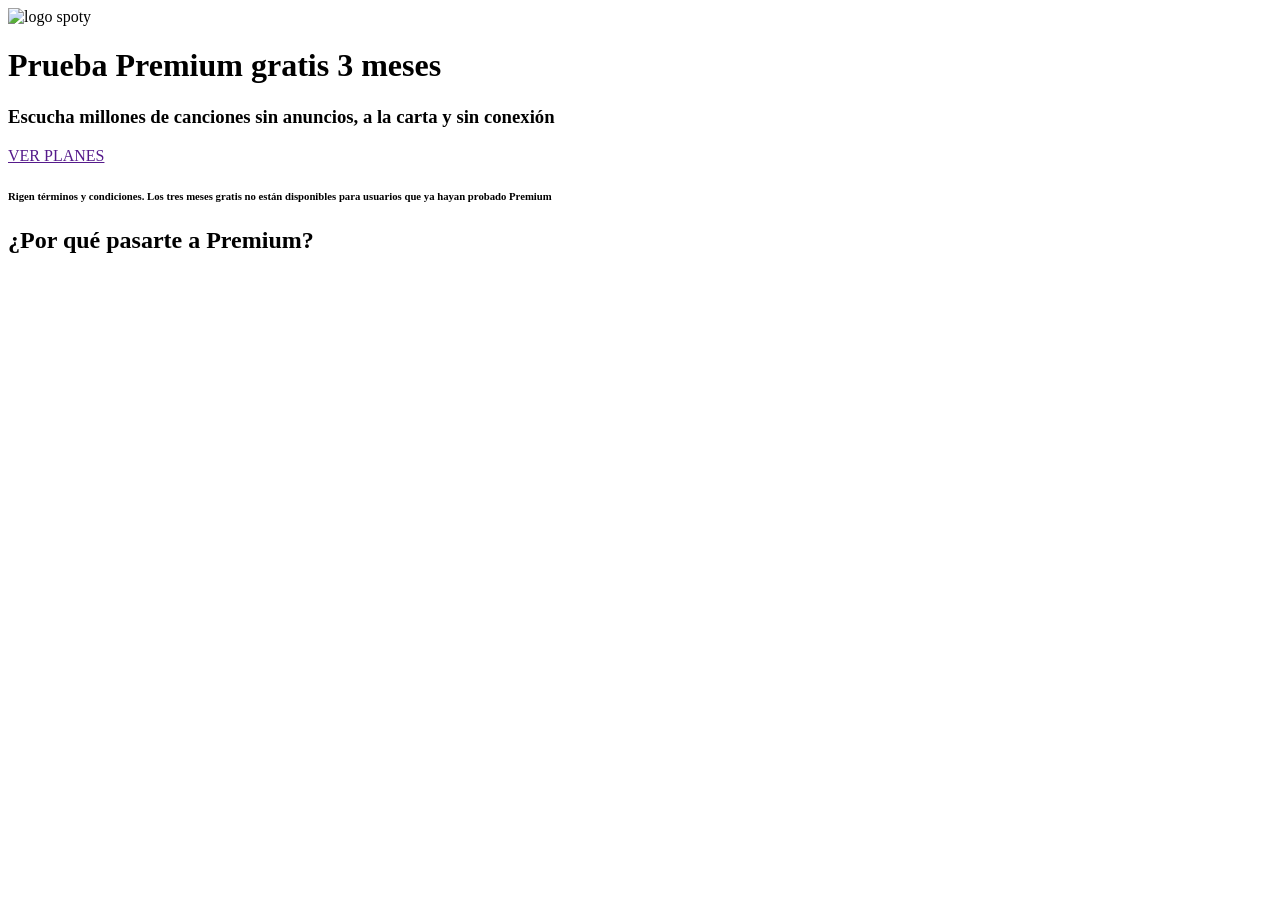
==== index.html @ 7352d700 "Spotify" ====
<!DOCTYPE html>
<html lang="en">
<head>
    <meta charset="UTF-8">
    <meta name="viewport" content="width=device-width, initial-scale=1.0">
    <title>Spotify</title>
</head>
<body>
    <header>
        <nav>
            <img src="./Spotify-Logo.wine.svg" alt="logo spoty">
        </nav>
    </header>
    <main>
        <h1> Prueba Premium gratis 3 meses </h1>
        <h3> Escucha millones de canciones sin anuncios, a la carta y sin conexión </h3>
        <a href=""> VER PLANES </a>
        <h6> Rigen términos y condiciones. Los tres meses gratis no están disponibles para usuarios que ya hayan probado Premium </h6>
        <section>
            <h2> ¿Por qué pasarte a Premium? </h2>
            
        </section>
    </main>
</body>
</html>
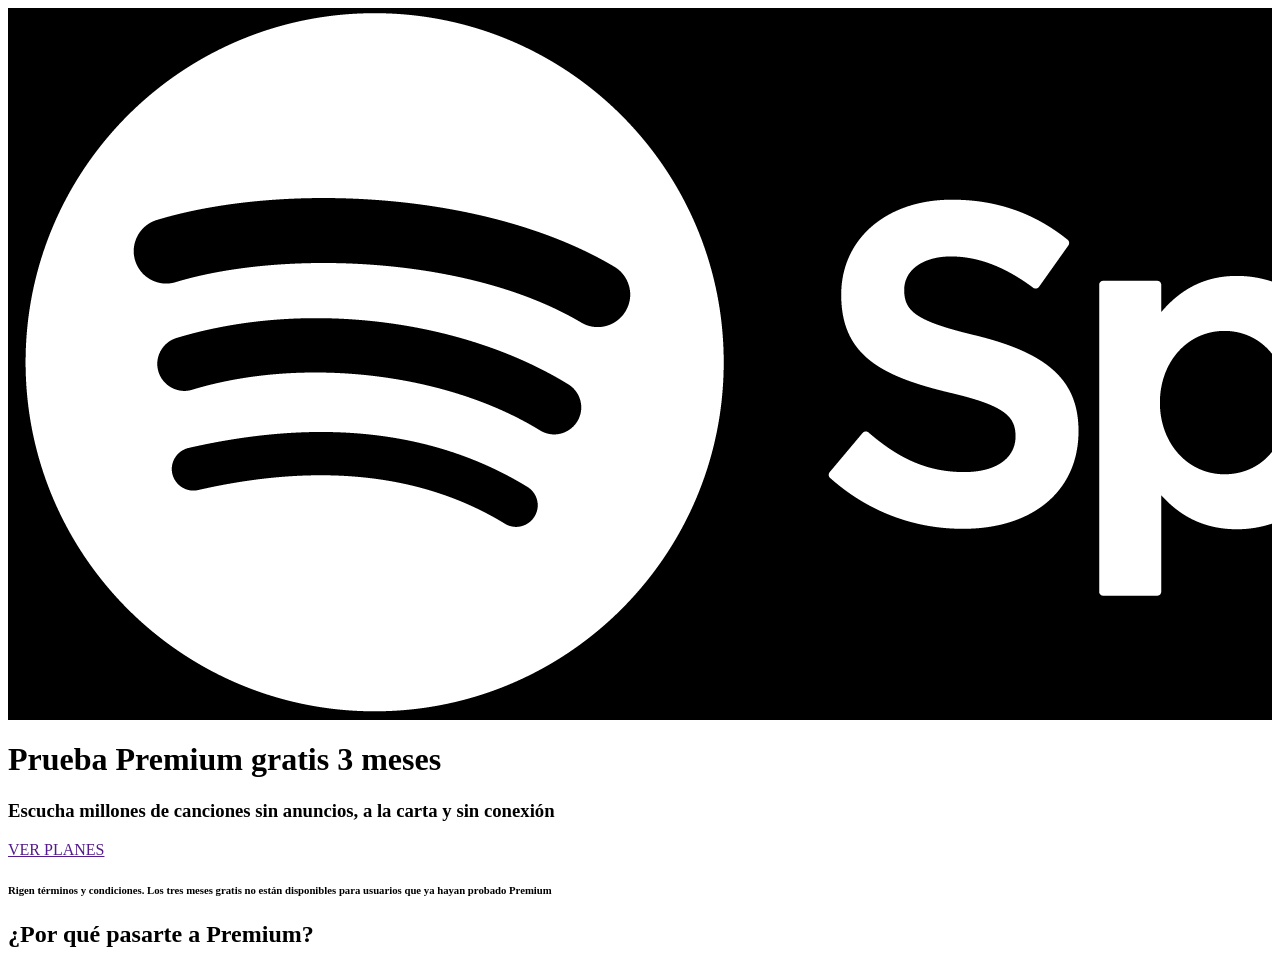
==== commit c9b04a52: "logo" ====
--- a/index.html
+++ b/index.html
@@ -1,15 +1,15 @@
-
 <!DOCTYPE html>
 <html lang="en">
 <head>
     <meta charset="UTF-8">
     <meta name="viewport" content="width=device-width, initial-scale=1.0">
     <title>Spotify</title>
+    <link rel="stylesheet" href="style.css">
 </head>
 <body>
     <header>
         <nav>
-            <img src="./Spotify-Logo.wine.svg" alt="logo spoty">
+            <img src="./html-spotify/images/logo.png" alt="logo spoty">
         </nav>
     </header>
     <main>
--- a/style.css
+++ b/style.css
@@ -0,0 +1,3 @@
+header {
+    background-color: black;
+}
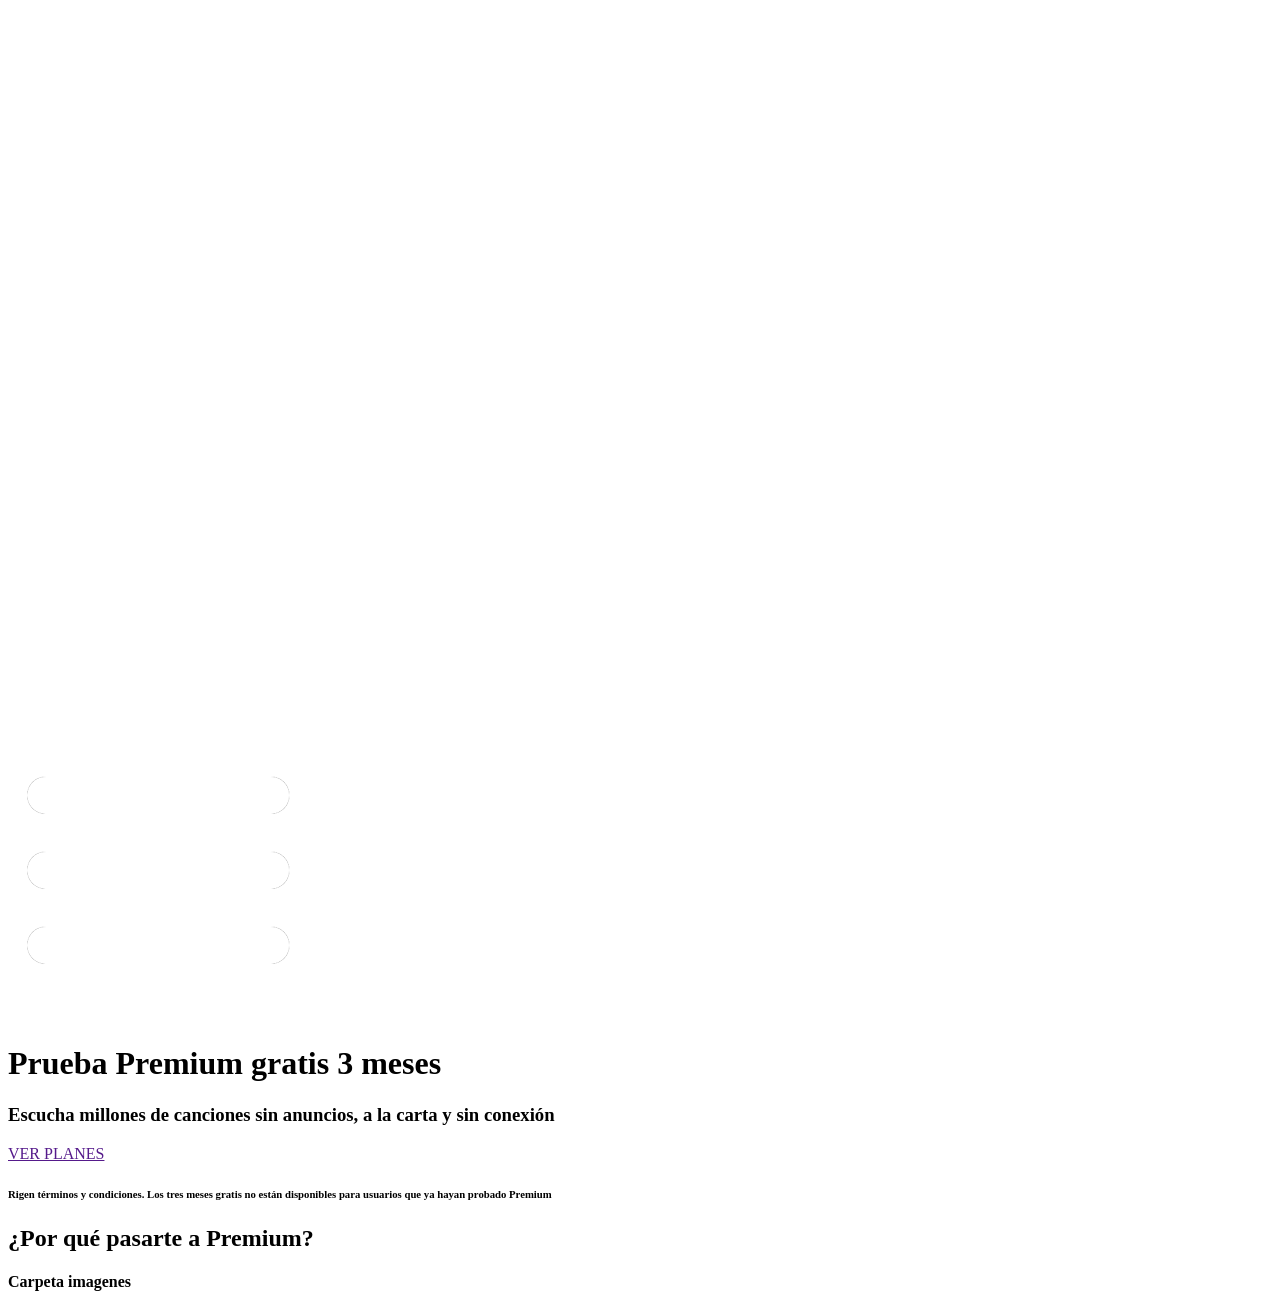
==== commit 0c226403: "descartar" ====
--- a/index.html
+++ b/index.html
@@ -1,15 +1,16 @@
+
 <!DOCTYPE html>
 <html lang="en">
 <head>
     <meta charset="UTF-8">
     <meta name="viewport" content="width=device-width, initial-scale=1.0">
     <title>Spotify</title>
-    <link rel="stylesheet" href="style.css">
 </head>
 <body>
     <header>
         <nav>
-            <img src="./html-spotify/images/logo.png" alt="logo spoty">
+            <img src="html-spotify/images/logo.png" alt="logo spoty">
+            <img src="html-spotify/images/menu-icon.png" alt="menu icono">
         </nav>
     </header>
     <main>
@@ -19,6 +20,7 @@
         <h6> Rigen términos y condiciones. Los tres meses gratis no están disponibles para usuarios que ya hayan probado Premium </h6>
         <section>
             <h2> ¿Por qué pasarte a Premium? </h2>
+            <h4>Carpeta imagenes</h4>
             
         </section>
     </main>
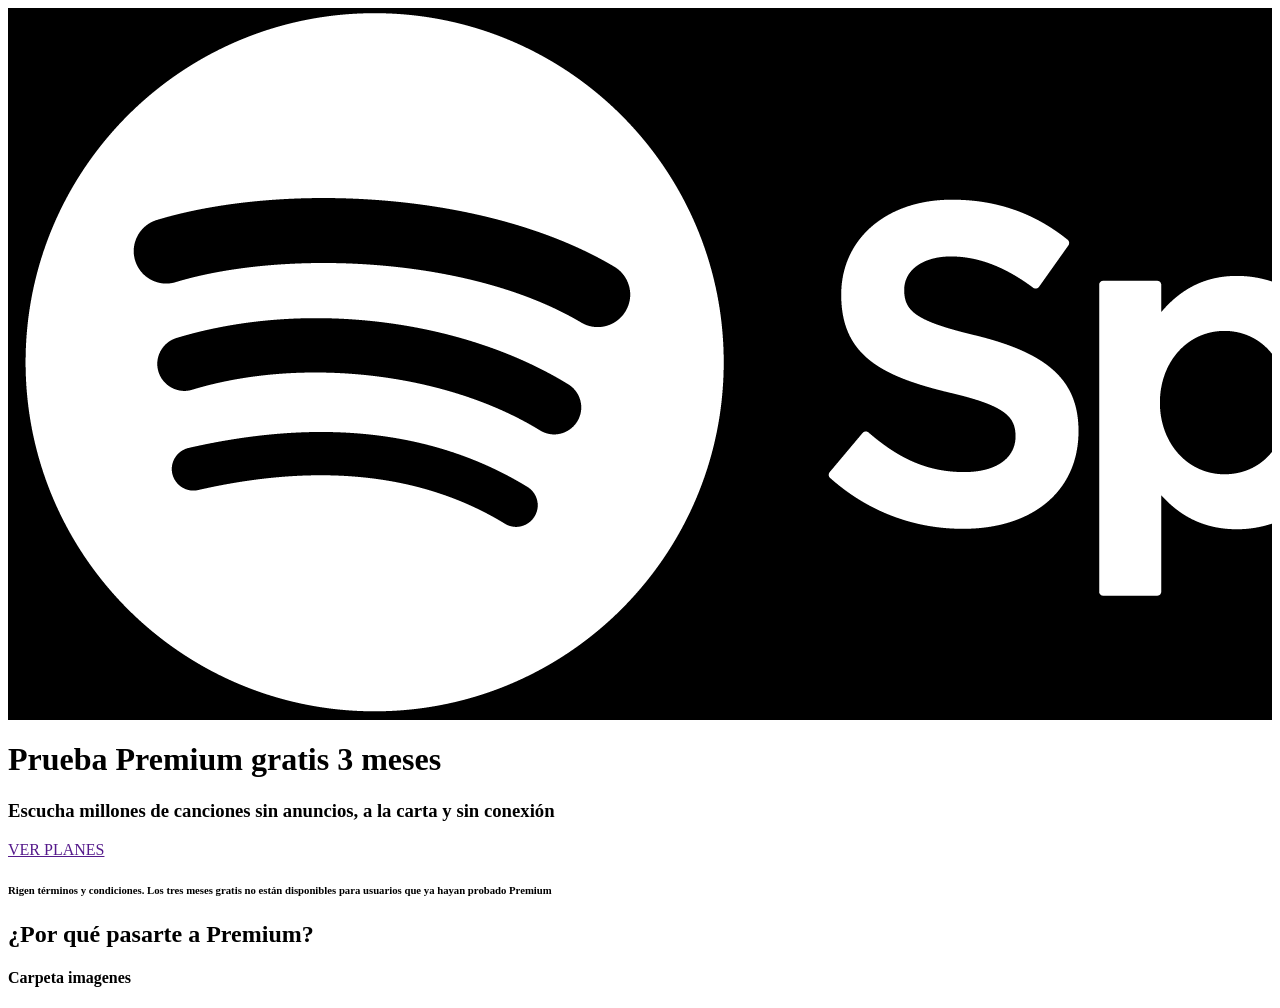
==== commit 93ca2af4: "folder images" ====
--- a/index.html
+++ b/index.html
@@ -1,16 +1,15 @@
-
 <!DOCTYPE html>
 <html lang="en">
 <head>
     <meta charset="UTF-8">
     <meta name="viewport" content="width=device-width, initial-scale=1.0">
     <title>Spotify</title>
+    <link rel="stylesheet" href="style.css">
 </head>
 <body>
     <header>
         <nav>
-            <img src="html-spotify/images/logo.png" alt="logo spoty">
-            <img src="html-spotify/images/menu-icon.png" alt="menu icono">
+            <img src="./html-spotify/images/logo.png" alt="logo spoty">
         </nav>
     </header>
     <main>
--- a/style.css
+++ b/style.css
@@ -0,0 +1,3 @@
+header {
+    background-color: black;
+}
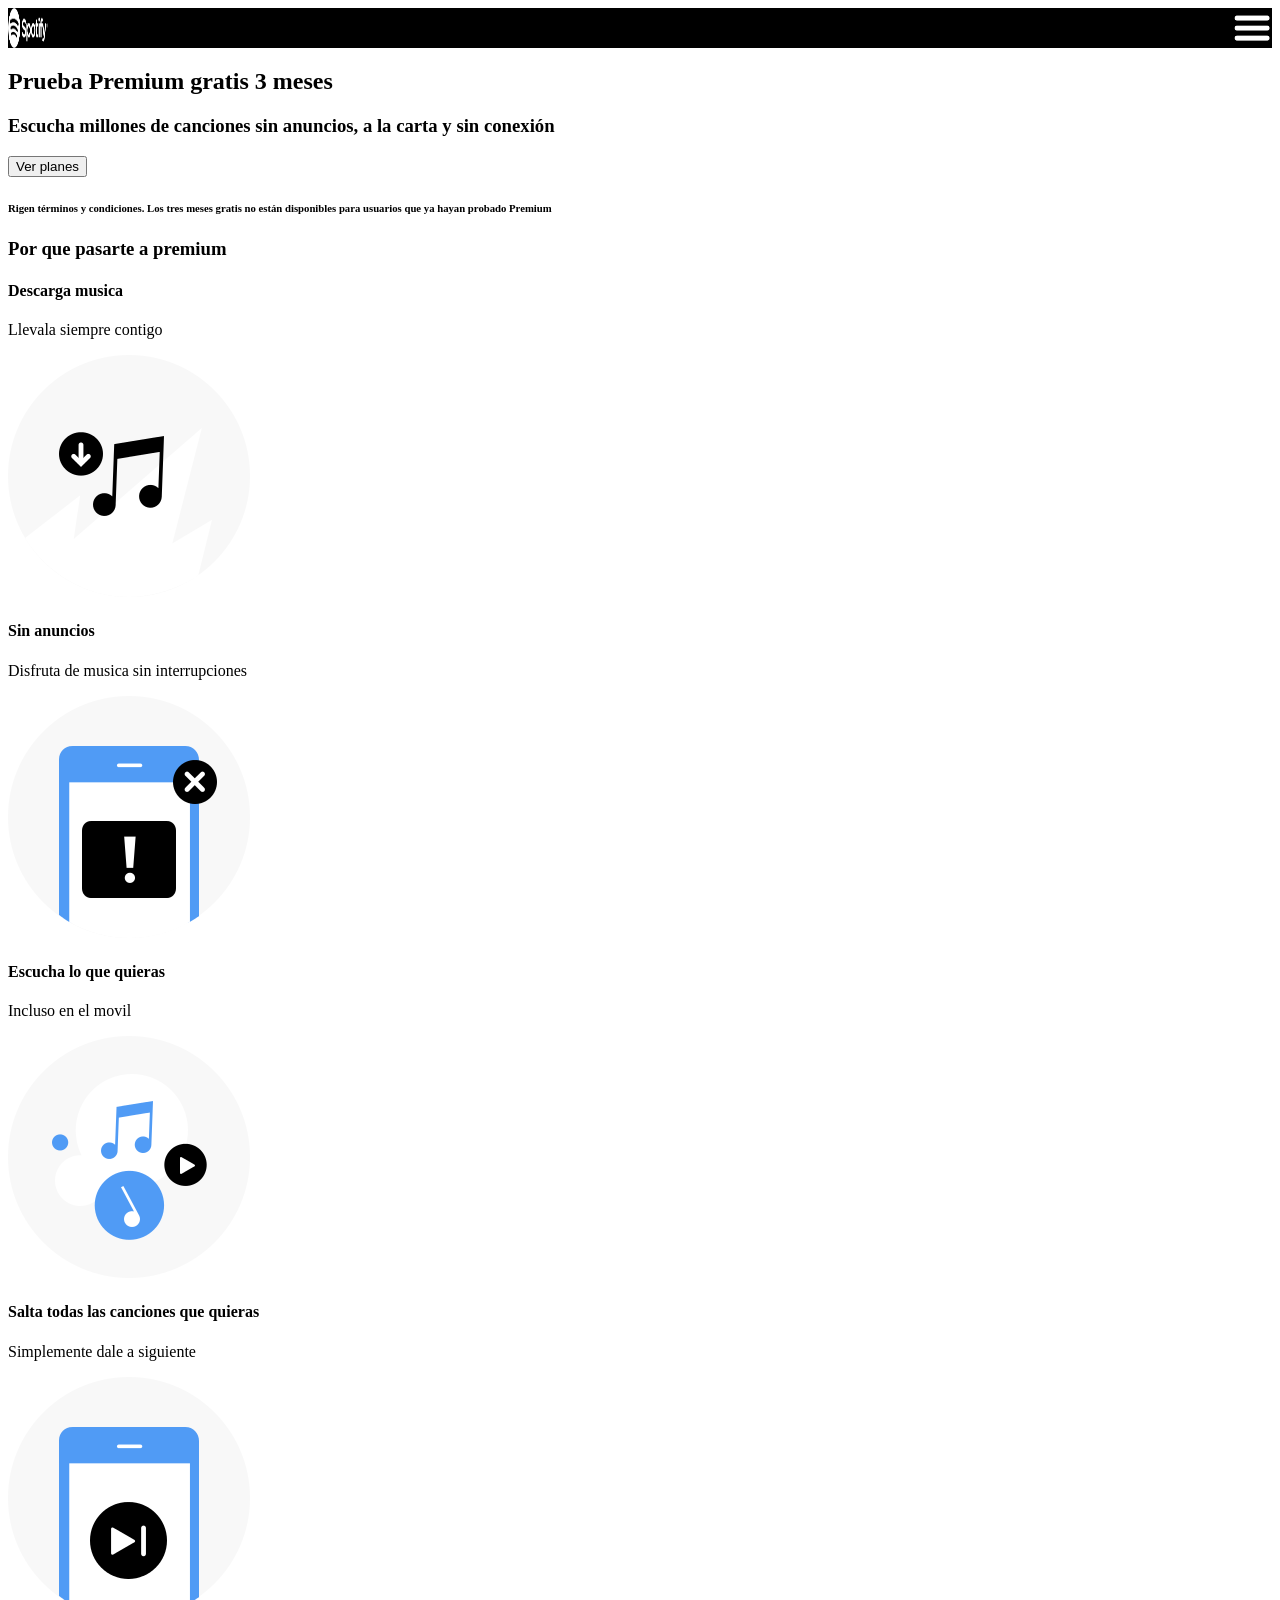
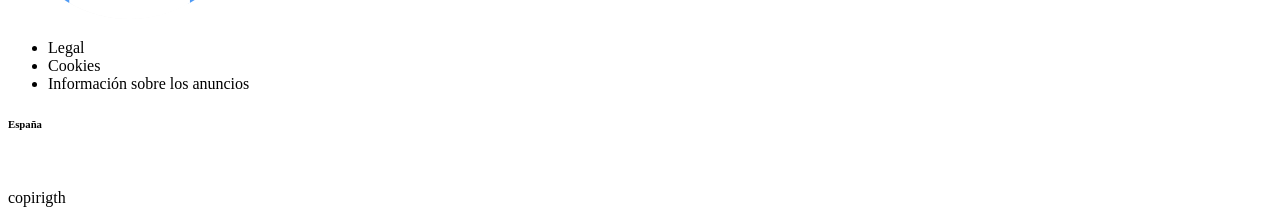
==== commit e8dcf6a7: "estructura" ====
--- a/index.html
+++ b/index.html
@@ -7,21 +7,80 @@
     <link rel="stylesheet" href="style.css">
 </head>
 <body>
-    <header>
-        <nav>
-            <img src="./html-spotify/images/logo.png" alt="logo spoty">
+    <header class="header">
+        <nav class="nav">
+            
+            <img src="./images/logo.png" alt="logo spoty" class="logo">
+            <img src="./images/menu-icon.png" alt="hamb" class="logo">
+            
+            <ul class="menu">
+                <li>Premium</li>
+                <li>Ayuda</li>
+                <li>Descargar</li>
+                <li>Registrarse</li>
+                <li>Iniciar sesión</li>
+            </ul>
         </nav>
     </header>
     <main>
-        <h1> Prueba Premium gratis 3 meses </h1>
-        <h3> Escucha millones de canciones sin anuncios, a la carta y sin conexión </h3>
-        <a href=""> VER PLANES </a>
-        <h6> Rigen términos y condiciones. Los tres meses gratis no están disponibles para usuarios que ya hayan probado Premium </h6>
         <section>
-            <h2> ¿Por qué pasarte a Premium? </h2>
-            <h4>Carpeta imagenes</h4>
+            <h1> Prueba Premium gratis 3 meses </h1>
+              
+            <h3> Escucha millones de canciones sin anuncios, a la carta y sin conexión </h3>
+            <button>Ver planes
+            </button>
+            <h6> Rigen términos y condiciones. Los tres meses gratis no están disponibles para usuarios que ya hayan probado Premium </h6>
+       
             
         </section>
+
+        <section>
+            <h3>Por que pasarte a premium</h3>
+
+            <article>
+                <h4>Descarga musica</h4>
+                <p> Llevala siempre contigo</p>
+                <img src="./images/benefit-1.png" alt="">
+            </article>
+
+            <article>
+                <h4>Sin anuncios</h4>
+                <p>Disfruta de musica sin interrupciones</p>
+                <img src="./images/benefit-2.png" alt="">
+
+            </article>
+
+            <article>
+                <h4>Escucha lo que quieras</h4>
+                <p>Incluso en el movil</p>
+                <img src="./images/benefit-3.png" alt="">
+            </article>
+
+            <article>
+                <h4>Salta todas las canciones que quieras</h4>
+                <p>Simplemente dale a siguiente</p>
+                <img src="./images/benefit-4.png" alt="">
+            </article>
+
+        </section>
     </main>
+
+    <footer>
+        <nav>
+            <ul>
+                <li>Legal</li>
+                <li>Cookies</li>
+                <li>Información sobre los anuncios</li>
+            </ul>
+        </nav>
+
+        <div>
+            <h6>España</h6>
+            <img src="file:///C:/Users/Usuario/Desktop/ADALAB/promo-b-module-1-pair-3-spotify/images/es.svg" alt="">
+            <p>copirigth</p>
+
+        </div>
+
+    </footer>
 </body>
 </html>
--- a/style.css
+++ b/style.css
@@ -1,3 +1,16 @@
-header {
+.header {
     background-color: black;
+
+}
+
+.nav{
+    display: flex;
+    justify-content: space-between;
+}
+.menu{
+    display: none;
+}
+
+.logo{
+    width: 40px;
 }
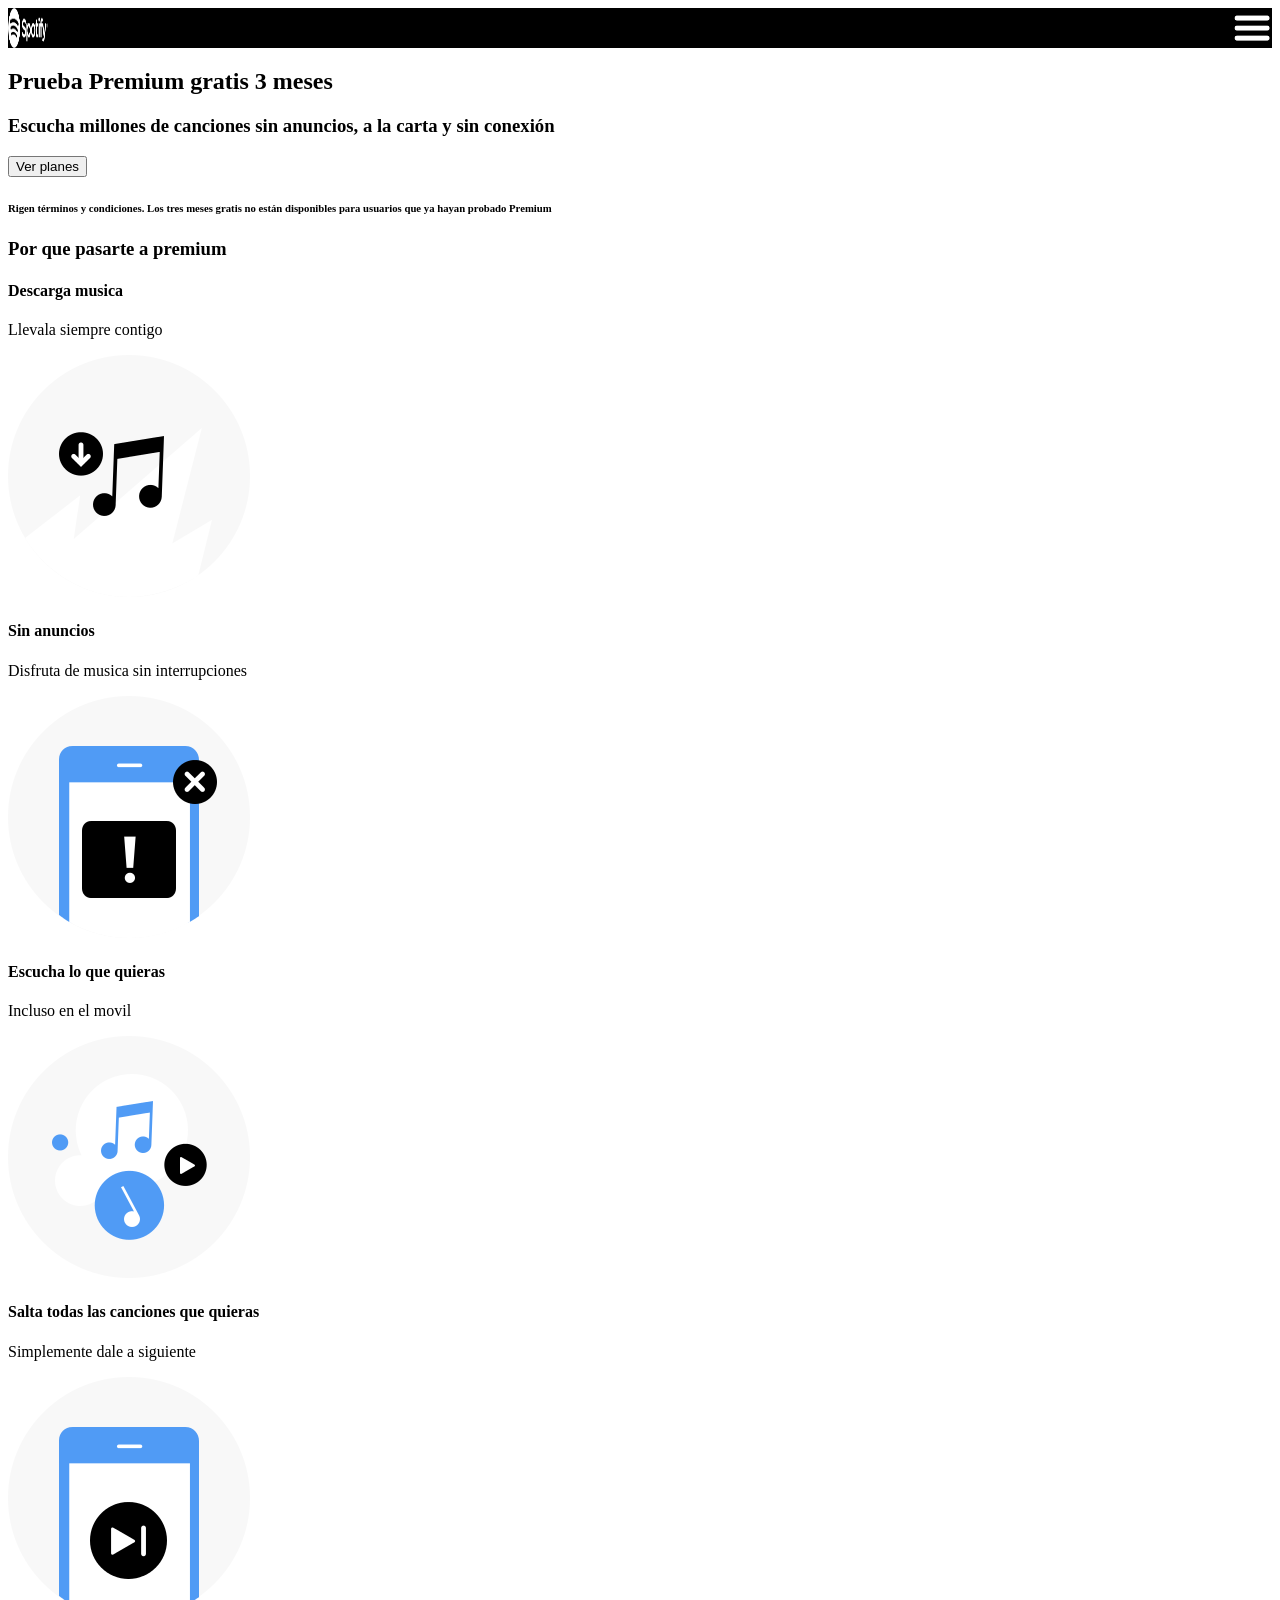
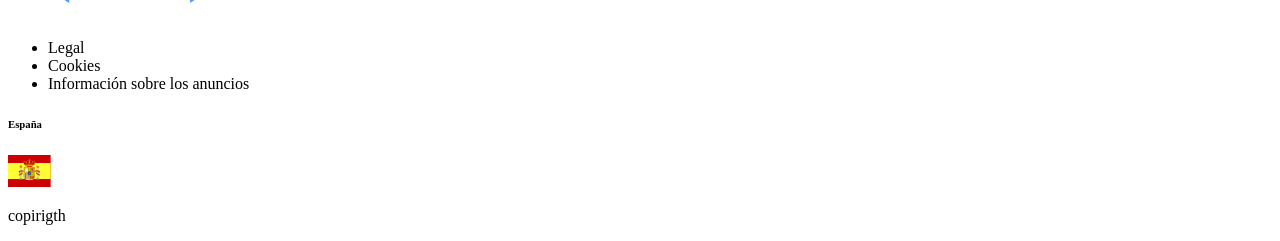
==== commit 9e880734: "espania" ====
--- a/index.html
+++ b/index.html
@@ -76,7 +76,7 @@
 
         <div>
             <h6>España</h6>
-            <img src="file:///C:/Users/Usuario/Desktop/ADALAB/promo-b-module-1-pair-3-spotify/images/es.svg" alt="">
+            <img src="./images/es.svg" alt="">
             <p>copirigth</p>
 
         </div>
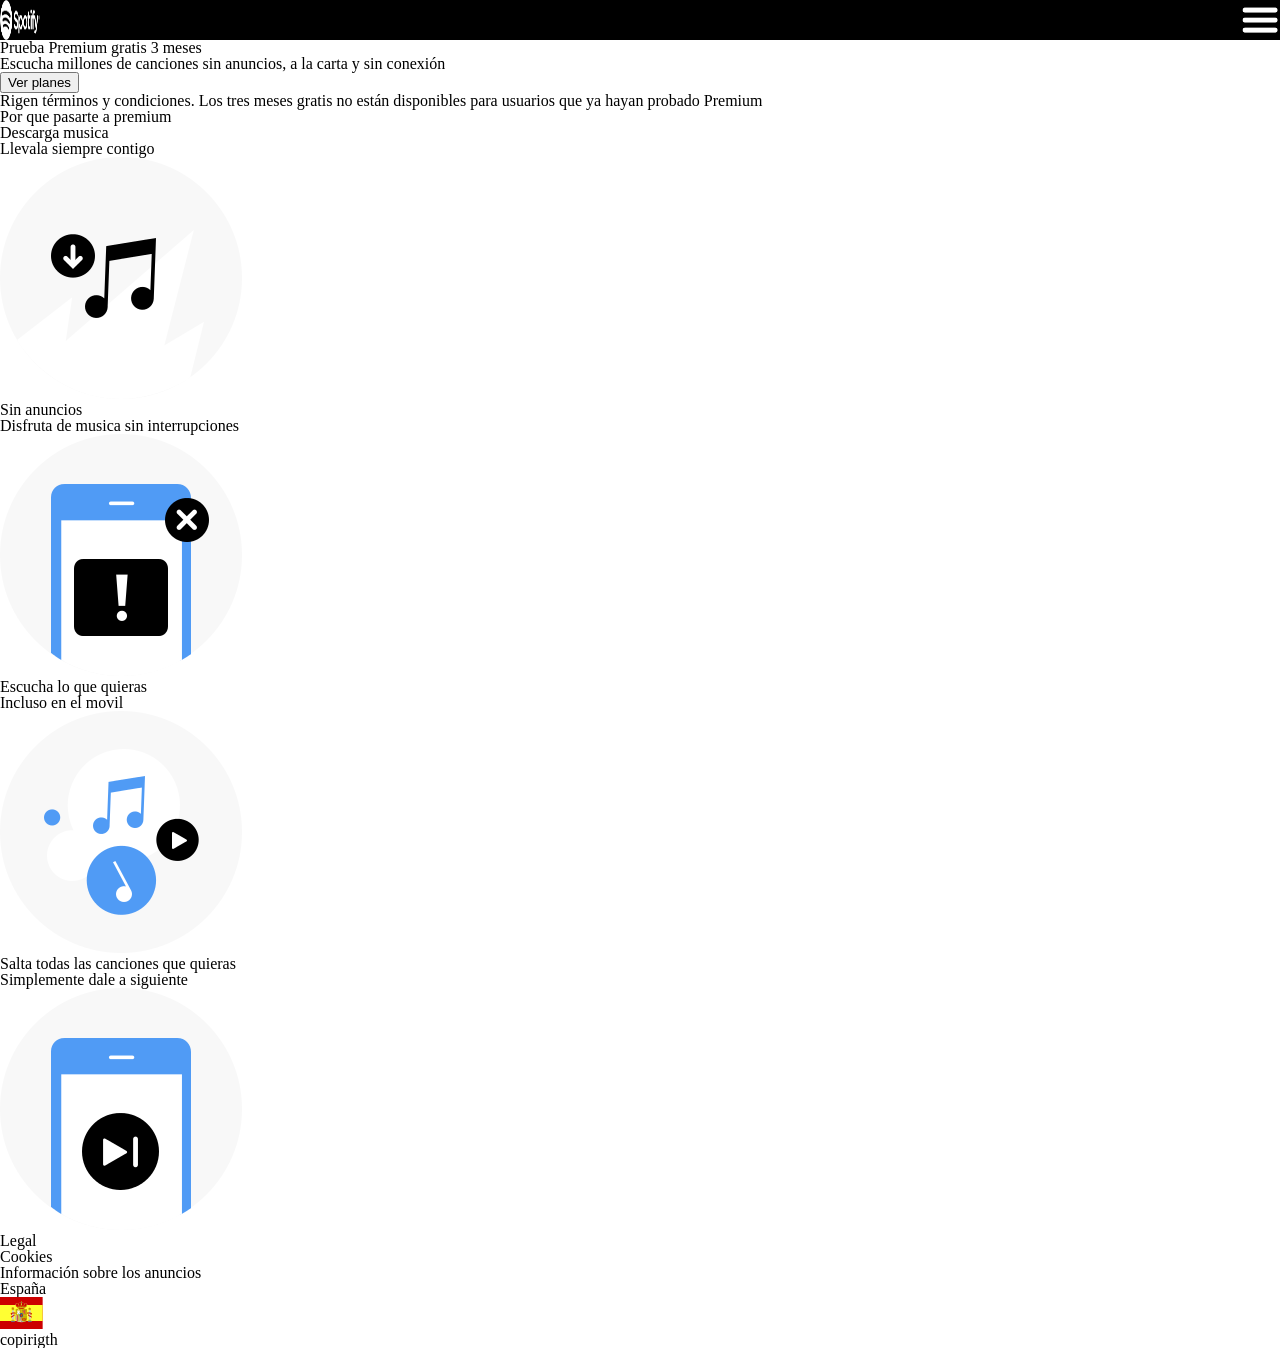
==== commit 1560c269: "reset" ====
--- a/index.html
+++ b/index.html
@@ -4,7 +4,8 @@
     <meta charset="UTF-8">
     <meta name="viewport" content="width=device-width, initial-scale=1.0">
     <title>Spotify</title>
-    <link rel="stylesheet" href="style.css">
+    <link rel="stylesheet" href="css/reset.css">
+    <link rel="stylesheet" href="css/style.css">
 </head>
 <body>
     <header class="header">
--- a/css/style.css
+++ b/css/style.css
@@ -0,0 +1,16 @@
+.header {
+    background-color: black;
+
+}
+
+.nav{
+    display: flex;
+    justify-content: space-between;
+}
+.menu{
+    display: none;
+}
+
+.logo{
+    width: 40px;
+}
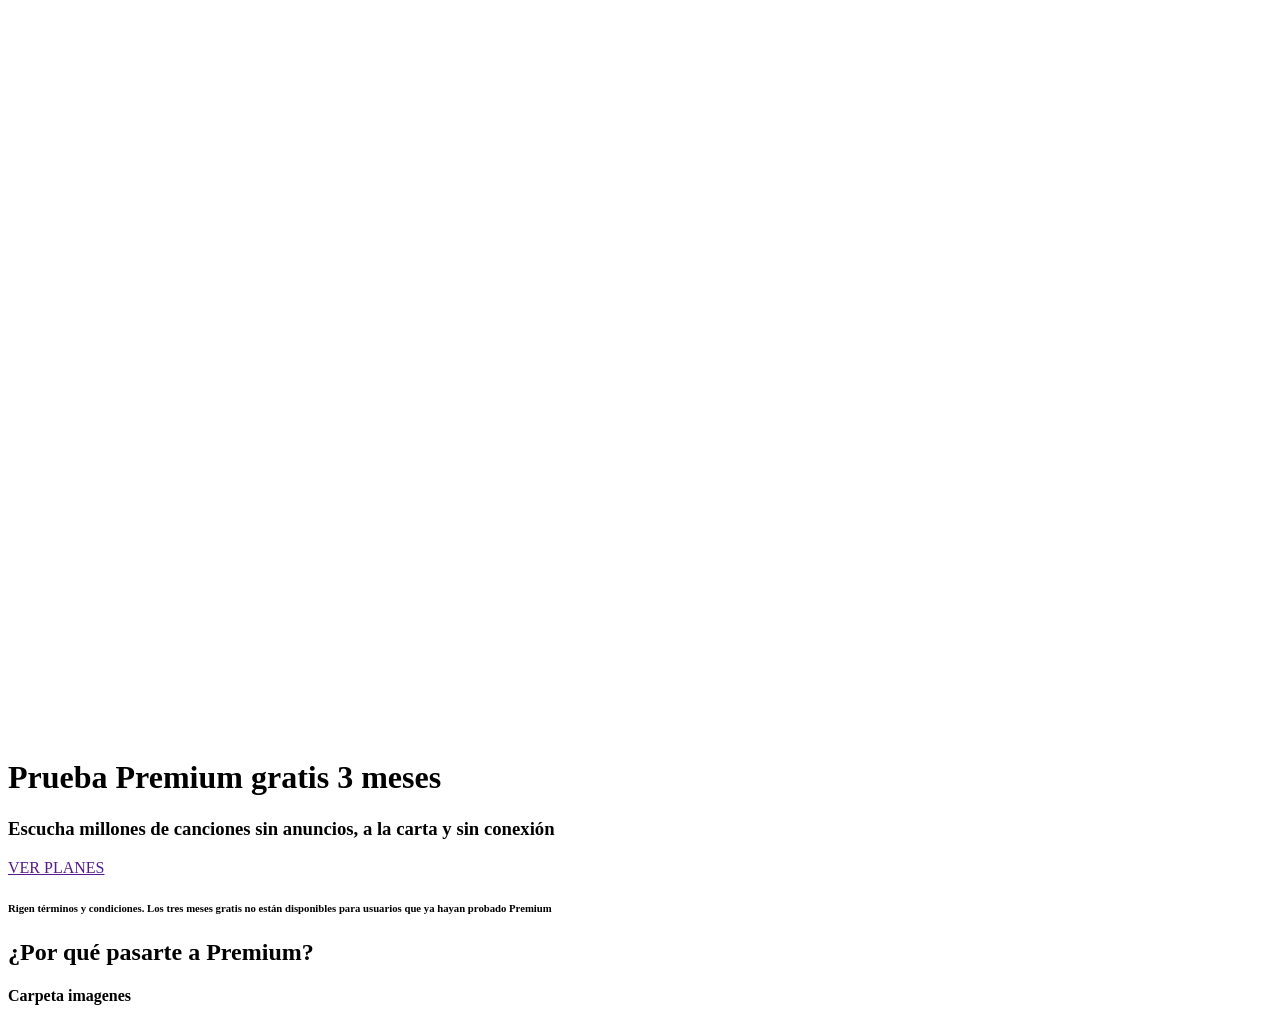
==== commit ca16d913: "change" ====
--- a/index.html
+++ b/index.html
@@ -4,84 +4,25 @@
     <meta charset="UTF-8">
     <meta name="viewport" content="width=device-width, initial-scale=1.0">
     <title>Spotify</title>
-    <link rel="stylesheet" href="css/reset.css">
-    <link rel="stylesheet" href="css/style.css">
+    <link rel="stylesheet" href="style.css">
 </head>
 <body>
-    <header class="header">
-        <nav class="nav">
-            
-            <img src="./images/logo.png" alt="logo spoty" class="logo">
-            <img src="./images/menu-icon.png" alt="hamb" class="logo">
-            
-            <ul class="menu">
-                <li>Premium</li>
-                <li>Ayuda</li>
-                <li>Descargar</li>
-                <li>Registrarse</li>
-                <li>Iniciar sesión</li>
-            </ul>
+    <header>
+        <nav>
+            <img src="./html-spotify/images/logo.png" alt="logo spoty">
+            <img src="./images/" alt="">
         </nav>
     </header>
     <main>
+        <h1> Prueba Premium gratis 3 meses </h1>
+        <h3> Escucha millones de canciones sin anuncios, a la carta y sin conexión </h3>
+        <a href=""> VER PLANES </a>
+        <h6> Rigen términos y condiciones. Los tres meses gratis no están disponibles para usuarios que ya hayan probado Premium </h6>
         <section>
-            <h1> Prueba Premium gratis 3 meses </h1>
-              
-            <h3> Escucha millones de canciones sin anuncios, a la carta y sin conexión </h3>
-            <button>Ver planes
-            </button>
-            <h6> Rigen términos y condiciones. Los tres meses gratis no están disponibles para usuarios que ya hayan probado Premium </h6>
-       
+            <h2> ¿Por qué pasarte a Premium? </h2>
+            <h4>Carpeta imagenes</h4>
             
         </section>
-
-        <section>
-            <h3>Por que pasarte a premium</h3>
-
-            <article>
-                <h4>Descarga musica</h4>
-                <p> Llevala siempre contigo</p>
-                <img src="./images/benefit-1.png" alt="">
-            </article>
-
-            <article>
-                <h4>Sin anuncios</h4>
-                <p>Disfruta de musica sin interrupciones</p>
-                <img src="./images/benefit-2.png" alt="">
-
-            </article>
-
-            <article>
-                <h4>Escucha lo que quieras</h4>
-                <p>Incluso en el movil</p>
-                <img src="./images/benefit-3.png" alt="">
-            </article>
-
-            <article>
-                <h4>Salta todas las canciones que quieras</h4>
-                <p>Simplemente dale a siguiente</p>
-                <img src="./images/benefit-4.png" alt="">
-            </article>
-
-        </section>
     </main>
-
-    <footer>
-        <nav>
-            <ul>
-                <li>Legal</li>
-                <li>Cookies</li>
-                <li>Información sobre los anuncios</li>
-            </ul>
-        </nav>
-
-        <div>
-            <h6>España</h6>
-            <img src="./images/es.svg" alt="">
-            <p>copirigth</p>
-
-        </div>
-
-    </footer>
 </body>
 </html>
--- a/style.css
+++ b/style.css
@@ -0,0 +1,16 @@
+.header {
+    background-color: black;
+
+}
+
+.nav{
+    display: flex;
+    justify-content: space-between;
+}
+.menu{
+    display: none;
+}
+
+.logo{
+    width: 40px;
+}
